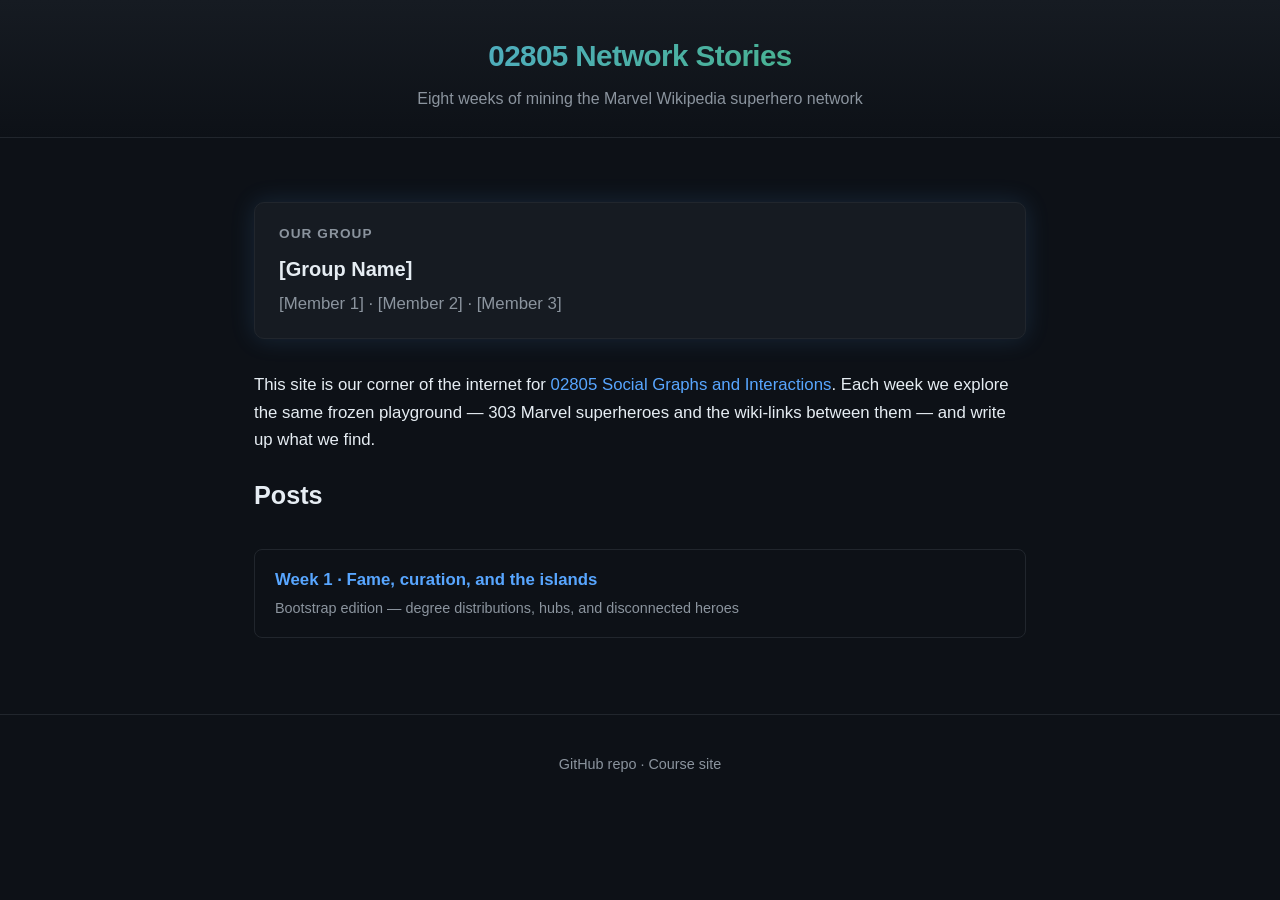
==== docs/index.html @ 497aa829 "site one shot" ====
<!DOCTYPE html>
<html lang="en">
<head>
  <meta charset="UTF-8">
  <meta name="viewport" content="width=device-width, initial-scale=1.0">
  <title>02805 Network Stories</title>
  <link rel="stylesheet" href="css/style.css">
</head>
<body>
  <header class="site-header">
    <h1>02805 Network Stories</h1>
    <p class="tagline">Eight weeks of mining the Marvel Wikipedia superhero network</p>
  </header>

  <main>
    <section class="group-card">
      <h2>Our group</h2>
      <p class="group-name">[Group Name]</p>
      <p class="members">[Member 1] · [Member 2] · [Member 3]</p>
    </section>

    <p>
      This site is our corner of the internet for
      <a href="https://sunelehmann.com/socialgraphs2026-web/" target="_blank" rel="noopener">02805 Social Graphs and Interactions</a>.
      Each week we explore the same frozen playground — 303 Marvel superheroes and the wiki-links between them — and write up what we find.
    </p>

    <h2>Posts</h2>
    <ul class="post-list">
      <li>
        <a href="posts/week1.html">
          <div class="post-title">Week 1 · Fame, curation, and the islands</div>
          <div class="post-meta">Bootstrap edition — degree distributions, hubs, and disconnected heroes</div>
        </a>
      </li>
    </ul>
  </main>

  <footer class="site-footer">
    <p>
      <a href="https://github.com/Benyla/02805_SGI" target="_blank" rel="noopener">GitHub repo</a>
      ·
      <a href="https://sunelehmann.com/socialgraphs2026-web/" target="_blank" rel="noopener">Course site</a>
    </p>
  </footer>
</body>
</html>
---- docs/css/style.css ----
/* 02805 Network Stories — dark network-science theme */

:root {
  --bg: #0d1117;
  --bg-elevated: #161b22;
  --border: #21262d;
  --text: #e6edf3;
  --text-muted: #8b949e;
  --accent: #58a6ff;
  --accent-green: #3fb950;
  --glow: rgba(88, 166, 255, 0.15);
}

*,
*::before,
*::after {
  box-sizing: border-box;
}

html {
  scroll-behavior: smooth;
}

body {
  margin: 0;
  font-family: -apple-system, BlinkMacSystemFont, "Segoe UI", Roboto, Oxygen,
    Ubuntu, sans-serif;
  font-size: 1.05rem;
  line-height: 1.65;
  color: var(--text);
  background: var(--bg);
  min-height: 100vh;
}

a {
  color: var(--accent);
  text-decoration: none;
  transition: color 0.15s ease;
}

a:hover {
  color: var(--accent-green);
  text-decoration: underline;
}

.site-header {
  border-bottom: 1px solid var(--border);
  background: linear-gradient(180deg, var(--bg-elevated) 0%, var(--bg) 100%);
  padding: 2rem 1.5rem 1.5rem;
  text-align: center;
}

.site-header h1 {
  margin: 0 0 0.35rem;
  font-size: 1.85rem;
  font-weight: 700;
  letter-spacing: -0.02em;
  background: linear-gradient(135deg, var(--accent) 0%, var(--accent-green) 100%);
  -webkit-background-clip: text;
  -webkit-text-fill-color: transparent;
  background-clip: text;
}

.site-header .tagline {
  margin: 0;
  color: var(--text-muted);
  font-size: 1rem;
}

main {
  max-width: 820px;
  margin: 0 auto;
  padding: 2rem 1.5rem 4rem;
}

main.wide {
  max-width: 960px;
}

.group-card {
  background: var(--bg-elevated);
  border: 1px solid var(--border);
  border-radius: 10px;
  padding: 1.25rem 1.5rem;
  margin: 2rem 0;
  box-shadow: 0 0 24px var(--glow);
}

.group-card h2 {
  margin: 0 0 0.5rem;
  font-size: 0.85rem;
  text-transform: uppercase;
  letter-spacing: 0.08em;
  color: var(--text-muted);
}

.group-card .group-name {
  font-size: 1.25rem;
  font-weight: 600;
  margin: 0 0 0.25rem;
}

.group-card .members {
  margin: 0;
  color: var(--text-muted);
}

.post-list {
  list-style: none;
  padding: 0;
  margin: 2rem 0 0;
}

.post-list li {
  border: 1px solid var(--border);
  border-radius: 8px;
  margin-bottom: 0.75rem;
  transition: border-color 0.15s ease, box-shadow 0.15s ease;
}

.post-list li:hover {
  border-color: var(--accent);
  box-shadow: 0 0 16px var(--glow);
}

.post-list a {
  display: block;
  padding: 1rem 1.25rem;
  text-decoration: none;
  color: inherit;
}

.post-list a:hover {
  text-decoration: none;
}

.post-list .post-title {
  font-weight: 600;
  color: var(--accent);
  margin-bottom: 0.25rem;
}

.post-list .post-meta {
  font-size: 0.9rem;
  color: var(--text-muted);
}

.post-header {
  margin-bottom: 2rem;
  padding-bottom: 1.5rem;
  border-bottom: 1px solid var(--border);
}

.post-header h1 {
  margin: 0 0 0.5rem;
  font-size: 1.75rem;
  line-height: 1.25;
}

.post-header .meta {
  color: var(--text-muted);
  font-size: 0.9rem;
}

.back-link {
  display: inline-block;
  margin-bottom: 1.5rem;
  font-size: 0.95rem;
}

article h2 {
  margin: 2rem 0 0.75rem;
  font-size: 1.25rem;
  color: var(--accent-green);
}

article p {
  margin: 0 0 1rem;
}

article ul {
  margin: 0 0 1rem;
  padding-left: 1.25rem;
}

article li {
  margin-bottom: 0.35rem;
}

figure {
  margin: 2rem 0;
  padding: 0;
}

figure img {
  display: block;
  width: 100%;
  height: auto;
  border: 1px solid var(--border);
  border-radius: 8px;
  box-shadow: 0 4px 24px rgba(0, 0, 0, 0.4), 0 0 32px var(--glow);
}

figure figcaption {
  margin-top: 0.65rem;
  font-size: 0.9rem;
  color: var(--text-muted);
  text-align: center;
}

.stats-grid {
  display: grid;
  grid-template-columns: repeat(auto-fit, minmax(140px, 1fr));
  gap: 1rem;
  margin: 1.5rem 0 2rem;
}

.stat-box {
  background: var(--bg-elevated);
  border: 1px solid var(--border);
  border-radius: 8px;
  padding: 1rem;
  text-align: center;
}

.stat-box .value {
  display: block;
  font-size: 1.5rem;
  font-weight: 700;
  color: var(--accent);
}

.stat-box .label {
  font-size: 0.8rem;
  color: var(--text-muted);
  text-transform: uppercase;
  letter-spacing: 0.05em;
}

table.data-table {
  width: 100%;
  border-collapse: collapse;
  margin: 1.5rem 0;
  font-size: 0.95rem;
}

table.data-table th,
table.data-table td {
  padding: 0.6rem 0.75rem;
  text-align: left;
  border-bottom: 1px solid var(--border);
}

table.data-table th {
  color: var(--accent);
  font-weight: 600;
  font-size: 0.85rem;
  text-transform: uppercase;
  letter-spacing: 0.04em;
}

table.data-table tr:hover td {
  background: var(--bg-elevated);
}

.site-footer {
  border-top: 1px solid var(--border);
  padding: 1.5rem;
  text-align: center;
  font-size: 0.9rem;
  color: var(--text-muted);
}

.site-footer a {
  color: var(--text-muted);
}

.site-footer a:hover {
  color: var(--accent);
}

@media (max-width: 600px) {
  .site-header h1 {
    font-size: 1.5rem;
  }

  main {
    padding: 1.5rem 1rem 3rem;
  }
}
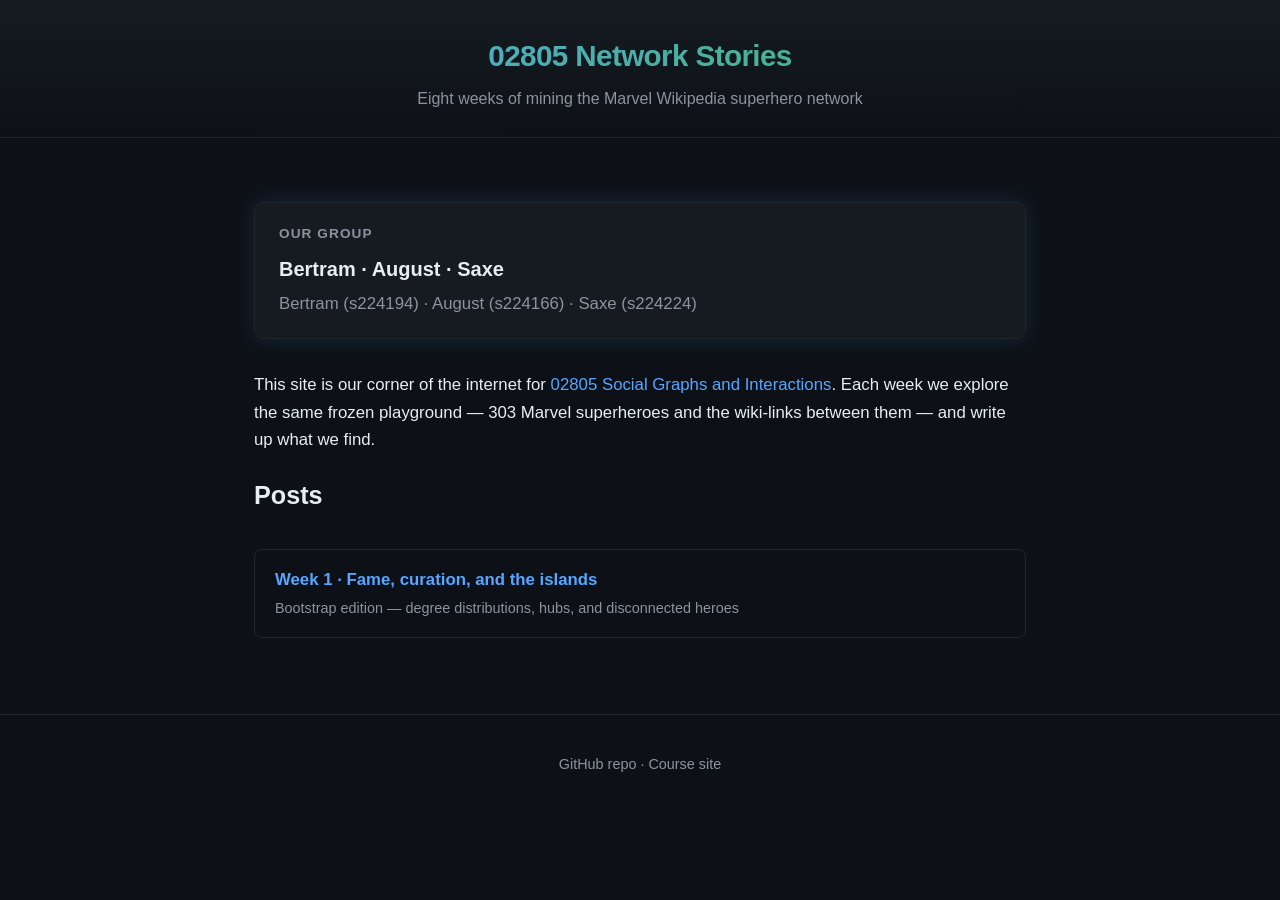
==== commit 0a8a2791: "site two shot" ====
--- a/docs/index.html
+++ b/docs/index.html
@@ -15,8 +15,8 @@
   <main>
     <section class="group-card">
       <h2>Our group</h2>
-      <p class="group-name">[Group Name]</p>
-      <p class="members">[Member 1] · [Member 2] · [Member 3]</p>
+      <p class="group-name">Bertram · August · Saxe</p>
+      <p class="members">Bertram (s224194) · August (s224166) · Saxe (s224224)</p>
     </section>
 
     <p>
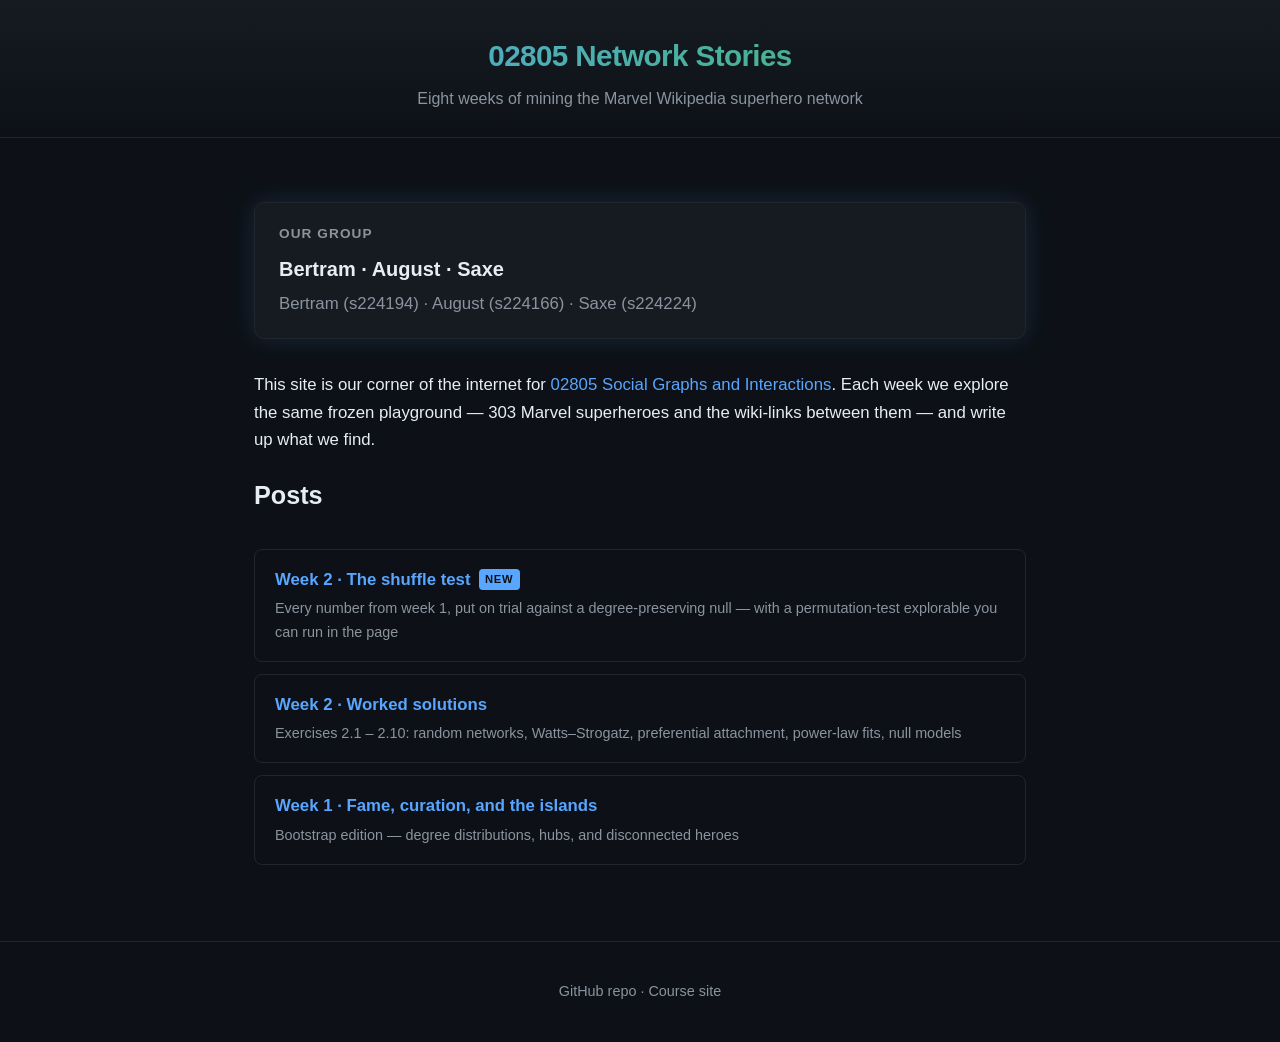
==== commit 33816bc3: "Week 2: models, null models, and the Shuffle Machine explorable" ====
--- a/docs/index.html
+++ b/docs/index.html
@@ -28,6 +28,21 @@
     <h2>Posts</h2>
     <ul class="post-list">
       <li>
+        <a href="posts/week2.html">
+          <div class="post-title">Week 2 · The shuffle test<span class="post-tag">new</span></div>
+          <div class="post-meta">
+            Every number from week 1, put on trial against a degree-preserving null — with a
+            permutation-test explorable you can run in the page
+          </div>
+        </a>
+      </li>
+      <li>
+        <a href="posts/week2-exercises.html">
+          <div class="post-title">Week 2 · Worked solutions</div>
+          <div class="post-meta">Exercises 2.1 – 2.10: random networks, Watts–Strogatz, preferential attachment, power-law fits, null models</div>
+        </a>
+      </li>
+      <li>
         <a href="posts/week1.html">
           <div class="post-title">Week 1 · Fame, curation, and the islands</div>
           <div class="post-meta">Bootstrap edition — degree distributions, hubs, and disconnected heroes</div>
--- a/docs/css/style.css
+++ b/docs/css/style.css
@@ -288,3 +288,353 @@
     padding: 1.5rem 1rem 3rem;
   }
 }
+
+/* ---------------------------------------------------------------- week 2 --
+   Callouts, the shuffle explorable, and the worked-solutions layout. */
+
+.tldr {
+  background: var(--bg-elevated);
+  border: 1px solid var(--border);
+  border-left: 3px solid var(--accent);
+  border-radius: 8px;
+  padding: 1.1rem 1.4rem;
+  margin: 1.75rem 0;
+}
+
+.tldr h3 {
+  margin: 0 0 0.6rem;
+  font-size: 0.8rem;
+  text-transform: uppercase;
+  letter-spacing: 0.09em;
+  color: var(--text-muted);
+}
+
+.tldr ol,
+.tldr ul {
+  margin: 0;
+  padding-left: 1.2rem;
+}
+
+.tldr li {
+  margin-bottom: 0.45rem;
+}
+
+.tldr li:last-child {
+  margin-bottom: 0;
+}
+
+.callout {
+  background: var(--bg-elevated);
+  border: 1px solid var(--border);
+  border-left: 3px solid var(--accent-green);
+  border-radius: 8px;
+  padding: 1rem 1.3rem;
+  margin: 1.5rem 0;
+}
+
+.callout.warn {
+  border-left-color: #f0883e;
+}
+
+.callout p:last-child {
+  margin-bottom: 0;
+}
+
+.callout .callout-label {
+  display: block;
+  font-size: 0.75rem;
+  text-transform: uppercase;
+  letter-spacing: 0.09em;
+  color: var(--text-muted);
+  margin-bottom: 0.4rem;
+}
+
+article h3 {
+  margin: 1.6rem 0 0.5rem;
+  font-size: 1.05rem;
+  color: var(--text);
+}
+
+article code {
+  background: var(--bg-elevated);
+  border: 1px solid var(--border);
+  border-radius: 4px;
+  padding: 0.08em 0.35em;
+  font-size: 0.9em;
+}
+
+article pre {
+  background: var(--bg-elevated);
+  border: 1px solid var(--border);
+  border-radius: 8px;
+  padding: 0.9rem 1.1rem;
+  overflow-x: auto;
+  font-size: 0.85rem;
+  line-height: 1.5;
+}
+
+article pre code {
+  background: none;
+  border: none;
+  padding: 0;
+}
+
+.table-scroll {
+  overflow-x: auto;
+  margin: 1.5rem 0;
+}
+
+.table-scroll table.data-table {
+  margin: 0;
+  min-width: 560px;
+}
+
+table.data-table td.num {
+  text-align: right;
+  font-variant-numeric: tabular-nums;
+}
+
+table.data-table th.num {
+  text-align: right;
+}
+
+.z-dies {
+  color: #f778ba;
+  font-weight: 600;
+}
+
+.z-lives {
+  color: var(--accent-green);
+  font-weight: 600;
+}
+
+.z-frozen {
+  color: var(--text-muted);
+  font-style: italic;
+}
+
+/* --- the shuffle explorable --- */
+
+.explorable {
+  background: var(--bg-elevated);
+  border: 1px solid var(--border);
+  border-radius: 10px;
+  padding: 1.25rem;
+  margin: 2rem 0;
+  box-shadow: 0 0 28px var(--glow);
+}
+
+.explorable > h3 {
+  margin: 0 0 0.15rem;
+  font-size: 1.05rem;
+  color: var(--accent);
+}
+
+.explorable .sm-sub {
+  margin: 0 0 1rem;
+  font-size: 0.9rem;
+  color: var(--text-muted);
+}
+
+.sm-controls {
+  display: flex;
+  flex-wrap: wrap;
+  gap: 0.6rem;
+  align-items: center;
+  margin-bottom: 0.85rem;
+}
+
+.sm-controls select,
+.sm-controls button {
+  font: inherit;
+  font-size: 0.9rem;
+  color: var(--text);
+  background: var(--bg);
+  border: 1px solid var(--border);
+  border-radius: 6px;
+  padding: 0.42rem 0.8rem;
+  cursor: pointer;
+  transition: border-color 0.15s ease;
+}
+
+.sm-controls select {
+  flex: 1 1 260px;
+  cursor: pointer;
+}
+
+.sm-controls button:hover:not(:disabled),
+.sm-controls select:hover {
+  border-color: var(--accent);
+}
+
+.sm-controls button[data-role="run"] {
+  border-color: var(--accent);
+  color: var(--accent);
+  min-width: 190px;
+}
+
+.sm-controls button:disabled {
+  opacity: 0.55;
+  cursor: progress;
+}
+
+.sm-blurb {
+  font-size: 0.9rem;
+  color: var(--text-muted);
+  margin: 0 0 0.9rem;
+  min-height: 2.4em;
+}
+
+.sm-body {
+  display: grid;
+  grid-template-columns: minmax(0, 1.55fr) minmax(0, 1fr);
+  gap: 1.1rem;
+  align-items: start;
+}
+
+.sm-body canvas {
+  width: 100%;
+  height: 260px;
+  display: block;
+  background: var(--bg);
+  border: 1px solid var(--border);
+  border-radius: 8px;
+}
+
+.sm-readout {
+  font-size: 0.9rem;
+}
+
+.sm-row {
+  display: flex;
+  justify-content: space-between;
+  gap: 0.75rem;
+  padding: 0.42rem 0;
+  border-bottom: 1px solid var(--border);
+}
+
+.sm-row:last-child {
+  border-bottom: none;
+}
+
+.sm-row span {
+  color: var(--text-muted);
+}
+
+.sm-row strong {
+  text-align: right;
+  font-variant-numeric: tabular-nums;
+}
+
+.sm-status {
+  margin: 0.85rem 0 0;
+  font-size: 0.8rem;
+  color: var(--text-muted);
+  font-variant-numeric: tabular-nums;
+}
+
+@media (max-width: 700px) {
+  .sm-body {
+    grid-template-columns: 1fr;
+  }
+}
+
+/* --- worked solutions --- */
+
+.ex {
+  border: 1px solid var(--border);
+  border-radius: 10px;
+  margin: 1.5rem 0;
+  overflow: hidden;
+}
+
+.ex > h2 {
+  margin: 0;
+  padding: 0.85rem 1.2rem;
+  background: var(--bg-elevated);
+  border-bottom: 1px solid var(--border);
+  font-size: 1.05rem;
+  color: var(--accent);
+}
+
+.ex > h2 .tag {
+  float: right;
+  font-size: 0.72rem;
+  font-weight: 500;
+  text-transform: uppercase;
+  letter-spacing: 0.07em;
+  color: var(--text-muted);
+  padding-top: 0.3rem;
+}
+
+.ex-body {
+  padding: 0.4rem 1.2rem 1rem;
+}
+
+.ex-body h3 {
+  margin: 1.2rem 0 0.4rem;
+  font-size: 0.95rem;
+  color: var(--accent-green);
+}
+
+.ex-body h3:first-child {
+  margin-top: 0.9rem;
+}
+
+.ex-body figure {
+  margin: 1.2rem 0;
+}
+
+.toc {
+  columns: 2;
+  column-gap: 2rem;
+  list-style: none;
+  padding: 0;
+  margin: 1rem 0 2rem;
+  font-size: 0.95rem;
+}
+
+.toc li {
+  margin-bottom: 0.35rem;
+  break-inside: avoid;
+}
+
+@media (max-width: 600px) {
+  .toc {
+    columns: 1;
+  }
+}
+
+.post-nav {
+  display: flex;
+  flex-wrap: wrap;
+  gap: 0.75rem;
+  margin: 2.5rem 0 0;
+  padding-top: 1.5rem;
+  border-top: 1px solid var(--border);
+}
+
+.post-nav a {
+  border: 1px solid var(--border);
+  border-radius: 8px;
+  padding: 0.55rem 1rem;
+  font-size: 0.92rem;
+}
+
+.post-nav a:hover {
+  border-color: var(--accent);
+  text-decoration: none;
+}
+
+.post-list .post-tag {
+  display: inline-block;
+  font-size: 0.7rem;
+  text-transform: uppercase;
+  letter-spacing: 0.07em;
+  color: var(--bg);
+  background: var(--accent);
+  border-radius: 4px;
+  padding: 0.1rem 0.4rem;
+  margin-left: 0.5rem;
+  vertical-align: 0.12em;
+}
